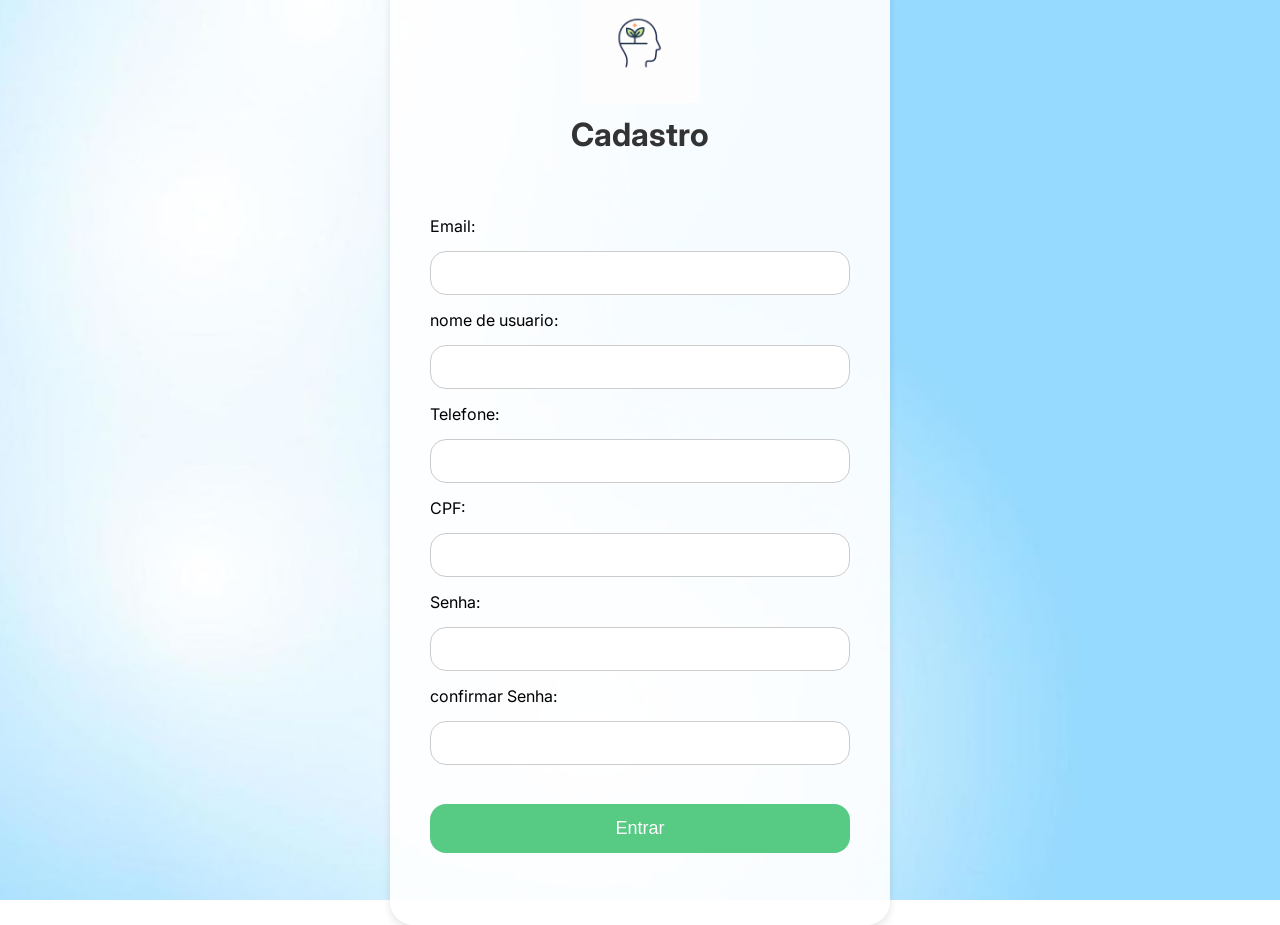
==== cadastroUsuario.html @ b09f4018 "cadastro_usuario" ====
<!DOCTYPE html>
<html lang="pt-br">
<head>
    <meta charset="UTF-8">
    <meta name="viewport" content="width=device-width, initial-scale=1.0">
    <link rel="stylesheet" href="/css/login.css">
    <link href="https://fonts.googleapis.com/css2?family=Inter:wght@100;300;400;500;600;700;800;900&display=swap" rel="stylesheet">

    <title>login</title>
</head>
<body>
    <div class="login-usuario">
        <div class="centralizar-imagem">
            <div class="paciente">
                <img src="/img/aluna_imagem.png" alt="paciente" class="paciente">
            </div>
        </div>
        <h1 class="titulo">Cadastro</h1>

        <div class="conteudo-login">
            <form class="formulario" action="/login" method="POST">
                <label for="email">Email:</label>
                <input class="input" type="email" id="emailPaciente" name="email" required>

                <label for="nome de usuario">nome de usuario:</label>
                <input class="input"  type="password" id="senhaPaciente" name="senhaPaciente" required>

                <label for="Telefone">Telefone:</label>
                <input class="input"  type="password" id="senhaPaciente" name="senhaPaciente" required>

                <label for="CPF">CPF:</label>
                <input class="input"  type="password" id="senhaPaciente" name="senhaPaciente" required>

                <label for="senha">Senha:</label>
                <input class="input"  type="password" id="senhaPaciente" name="senhaPaciente" required>

                <label for="confirmar senha">confirmar Senha:</label>
                <input class="input"  type="password" id="senhaPaciente" name="senhaPaciente" required>


                <div class="dados">
                
                <button onclick="validarPaciente()" class="entrar" type="submit">Entrar</button>
    </div>
    <script src="js/login.js"></script>
</body>
</html>
---- css/login.css ----
/* Reset básico */
* {
    margin: 0;
    padding: 0;
    box-sizing: border-box;
}

/* Variáveis */
:root {
    --cor-butao: #57CA83;
    --cor-link: #17B9FF;
}

/* Corpo */
body {
    height: 100vh;
    width: 100vw;
    font-family: 'Inter', sans-serif;
    background-image: url("/img/background_gradiente_azul.jpg");
    background-size: cover;
    background-position: center;
    background-attachment: fixed;
    display: flex;
    justify-content: center;
    align-items: center;
}

/* Card do login */
.login-usuario,
.login-psicologo {
    display: flex;
    flex-direction: column;
    background-color: rgba(255, 255, 255, 0.9);
    padding: 40px;
    border-radius: 24px;
    box-shadow: 0 4px 8px rgba(0, 0, 0, 0.1);
    width: 90%;
    max-width: 500px;
}

/* Título */
.titulo {
    text-align: center;
    margin-bottom: 30px;
    color: #333;
    margin-top: -1.5rem;
}

.paciente,
.psicologo {
    margin: 0 auto;
    width: 120px;
    height: 120px;
    margin-top: -1rem;
}

.centralizar-imagem {
    display: flex;
    justify-content: center;
    margin-bottom: 20px; /* opcional */
}

.acesso{
    display: flex;
    justify-content: center;
    font-size: 1rem;
    margin-top: 8px;
}

/* Conteúdo */
.conteudo-login {
    display: flex;
    flex-direction: column;
    gap: 20px;
    margin: 2rem 0;
}

/* Formulário */
.formulario {
    display: flex;
    flex-direction: column;
    gap: 15px;
}

/* Inputs */
.input {
    padding: 12px;
    border: 1px solid #ccc;
    border-radius: 16px;
    font-size: 16px;
    width: 100%;
}

/* Lembre-me + Esqueci a senha */
.dados {
    display: flex;
    /* justify-content: space-between; */
    gap: 10px;
    align-items: center;
    font-size: 0.95rem;
}

.esqueci-senha{
    margin-left: auto;
}

/* Links */
a {
    text-decoration: none;
    color: var(--cor-link);
}

/* Botão Entrar */
.entrar {
    width: 100%;
    padding: 14px;
    background-color: var(--cor-butao);
    color: white;
    border: none;
    border-radius: 16px;
    font-size: 18px;
    cursor: pointer;
    margin-top: 1.5rem;
    transition: 0.3s ease;
}

.entrar:hover {
    background-color: var(--cor-butao);
}

/* Rodapé */
.registre-se {
    margin-top: 20px;
    text-align: center;
}

/* Responsividade */
@media (max-width: 400px) {
    .login-usuario {
        padding: 25px;
    }

    .titulo {
        font-size: 1.5rem;
    }
}
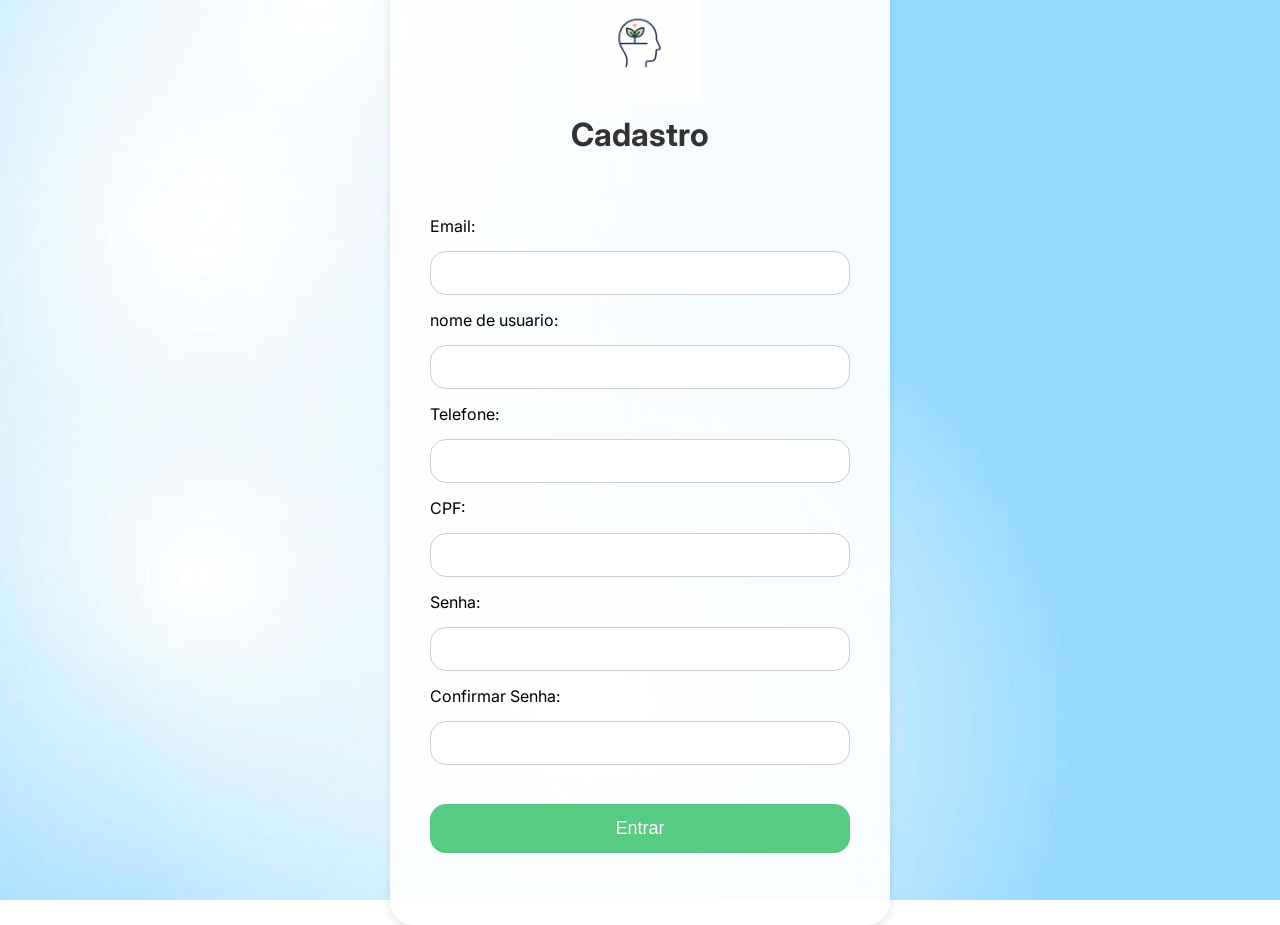
==== commit f42fd031: "Atualização Nova página de MENU reeditada e melhorada!" ====
--- a/cadastroUsuario.html
+++ b/cadastroUsuario.html
@@ -34,7 +34,7 @@
                 <label for="senha">Senha:</label>
                 <input class="input"  type="password" id="senhaPaciente" name="senhaPaciente" required>
 
-                <label for="confirmar senha">confirmar Senha:</label>
+                <label for="confirmar senha">Confirmar Senha:</label>
                 <input class="input"  type="password" id="senhaPaciente" name="senhaPaciente" required>
 
 
